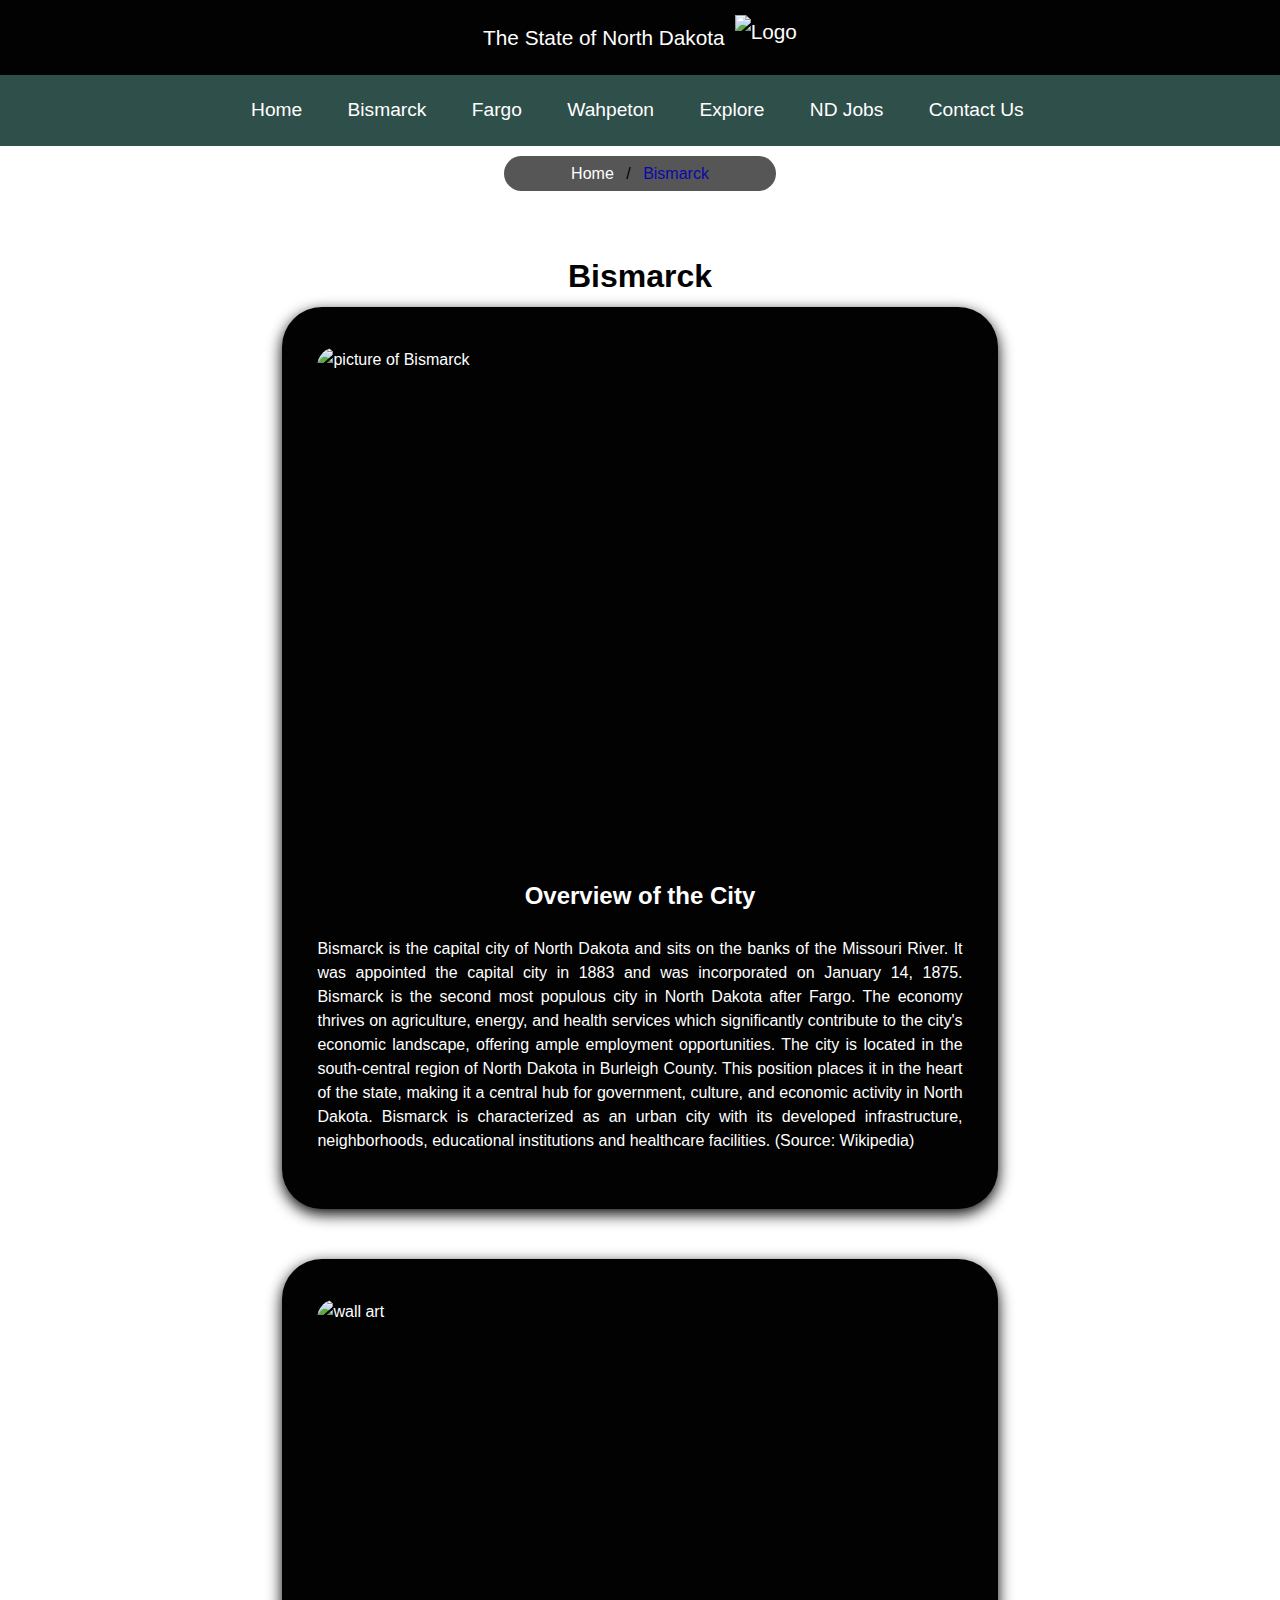
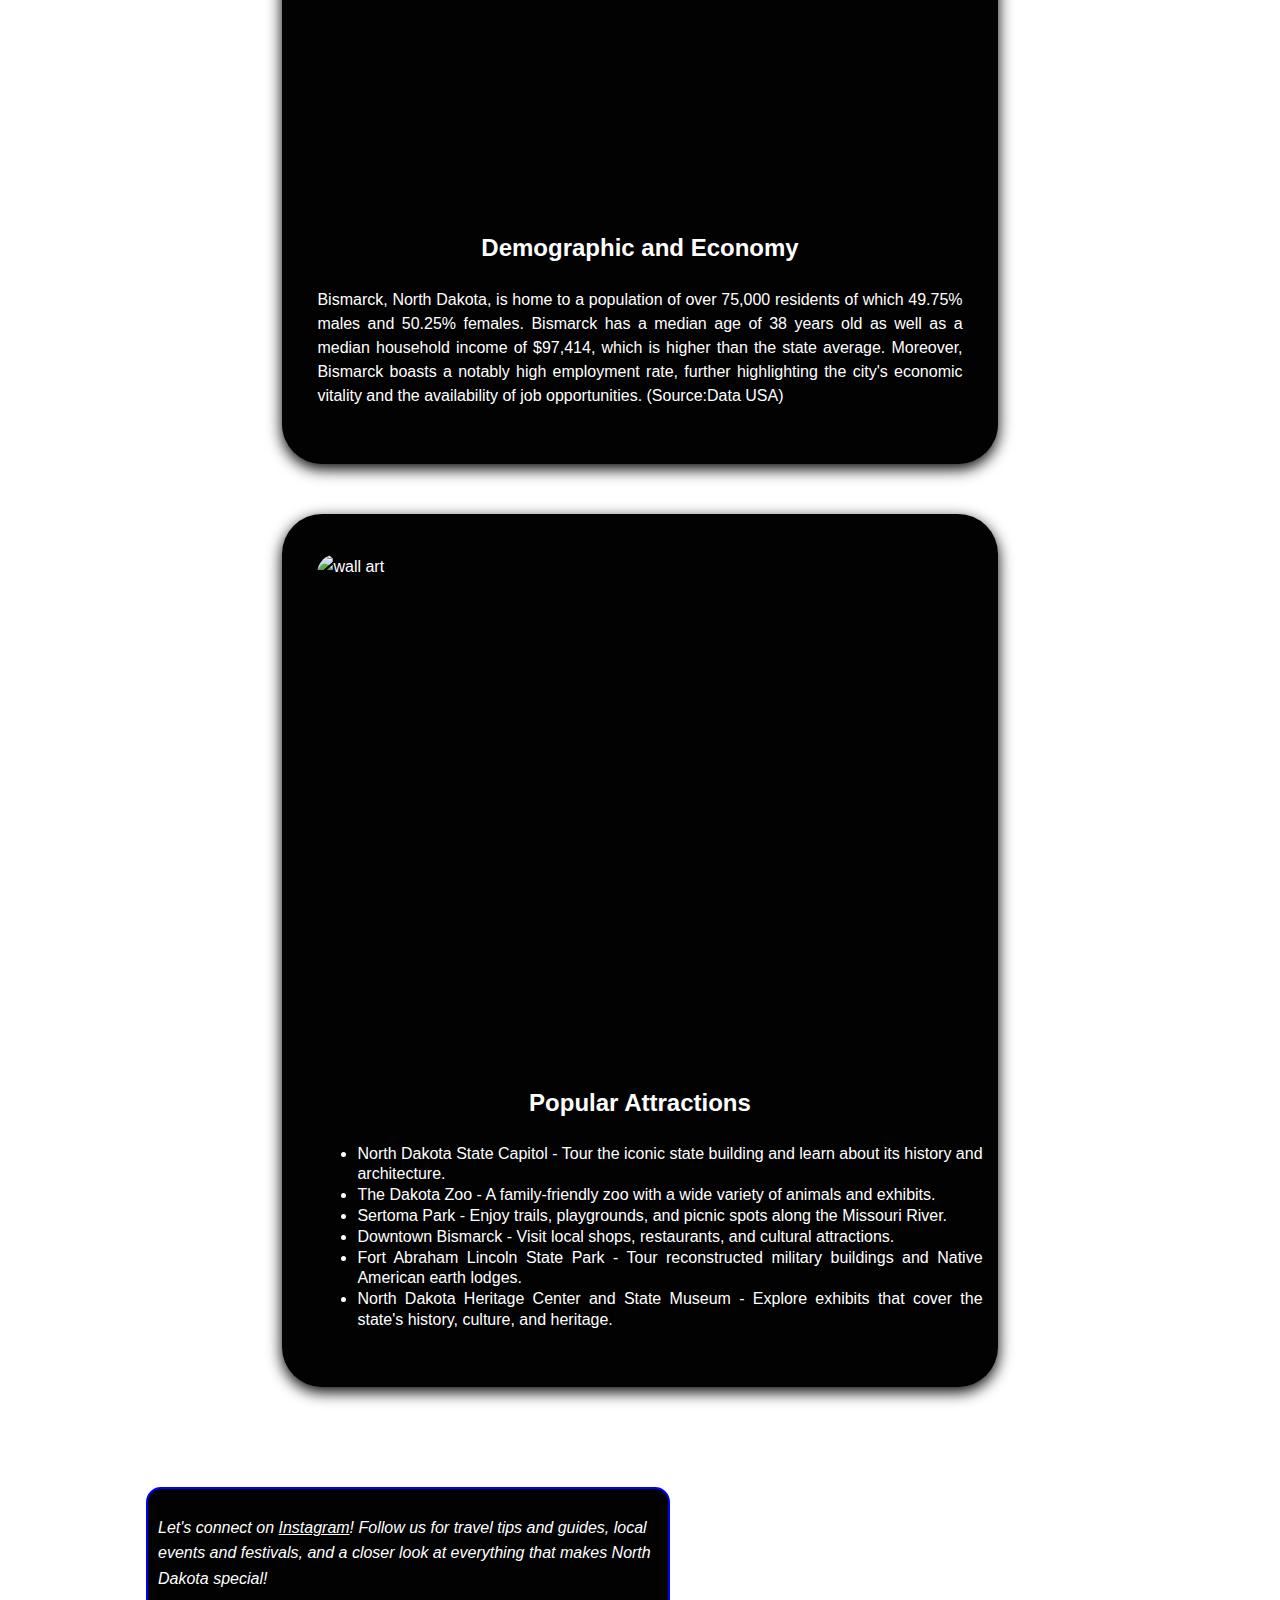
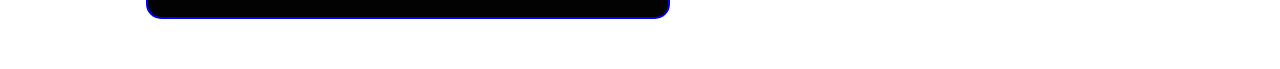
==== bismarck.html @ 4085461f "Add files via upload" ====
<!DOCTYPE html>
<html lang="en">
<head>
    <meta charset="UTF-8">
    <meta name="viewport" content="width=device-width, initial-scale=1.0">
    <title>The City of Bismarck</title>
    <link  rel = "stylesheet" href = "./style.css"/>
    <link rel = "icon" type = "image/gif" href = "./ndlogo.png"/>
</head>
<body class = "city-background">
    <header>
        <div class="header-container"> 
            <p>The State of North Dakota</p>
            <img src="images/ndlogo.png" alt="Logo" class="logo">
        </div>
    </header>
    <nav>
        <a href = "index.html">Home</a> &nbsp;
        <a href ="bismarck.html">Bismarck</a> &nbsp;
        <a href ="fargo.html">Fargo</a> &nbsp;
        <a href = "wahpeton.html">Wahpeton</a>&nbsp;
        <a href = "explore.html">Explore</a>&nbsp;
        <a href="https://www.jobsnd.com/" target = "_blank">ND Jobs</a>&nbsp;
        <a href = "contact.html">Contact Us</a>&nbsp;
    </nav>
    <ul class = "breadcrumb">
        <li><a href = "index.html">Home</a></li>
        <li>Bismarck</li>
    </ul>
    </nav>
    
    <section id = "primary-container">
        <h1 id = "city-h1">Bismarck</h1>
        <div class = "city-container">
            <img src = "images/ndpic.jpg" alt = "picture of Bismarck" class = "content-image imagehover"/>
            <h2 class = "city-h2">Overview of the City</h2>
            <p class = "content-text">Bismarck is the capital city of North Dakota and sits on
                the banks of the Missouri River. It was appointed the capital
                city in 1883 and was incorporated on January 14, 1875. Bismarck is the second most populous
                  city in North Dakota after Fargo. The economy thrives on agriculture, energy, and health 
                  services which significantly contribute to the city's economic landscape, offering ample employment opportunities. 
                   The city is located in the south-central region 
                   of North Dakota in Burleigh County. This position places it
                    in the heart of the state, making it a central hub for government, 
                    culture, and economic activity in North Dakota. Bismarck is characterized 
                    as  an urban city with its developed infrastructure, neighborhoods, 
                    educational institutions and healthcare facilities. (Source: Wikipedia)       
            </p>
       </div>
       <div class = "city-container">
            <img src = "images/bismarck-nd-1.webp" alt = "wall art" class = "content-image  imagehover"/>
            <h2 class = "city-h2">Demographic and Economy</h2>
            <p class = "content-text">Bismarck, North Dakota, is home to a population of over 75,000 residents of which 49.75% males 
                and 50.25% females. Bismarck has a  median age of 38 years old as well as a median household income of $97,414,
                which is higher than the state average.
                Moreover, Bismarck boasts a notably high employment rate, further highlighting the city's economic 
                vitality and the availability of job opportunities. (Source:Data USA)
            </p>
            
       </div>
       <div class = "city-container">
            <img src = "images/bismarck-art-alley.jpg" alt = "wall art" class = "content-image imagehover"/>
            <h2 class = "city-h2">Popular Attractions</h2>
            <ul class = "content-text">
                <li>North Dakota State Capitol - Tour the iconic state building and learn about its history and architecture.</li>
                <li>The Dakota Zoo - A family-friendly zoo with a wide variety of animals and exhibits.</li>
                <li>Sertoma Park - Enjoy trails, playgrounds, and picnic spots along the Missouri River.</li>
                <li>Downtown Bismarck - Visit local shops, restaurants, and cultural attractions.</li>
                <li>Fort Abraham Lincoln State Park - Tour reconstructed military buildings and Native American earth lodges.</li>
                <li>North Dakota Heritage Center and State Museum - Explore exhibits that cover the state's history, culture, and heritage.</li>
        </ul>
       </div>    
    </section>   
        <aside class = "global-aside">
            <p>Let's connect on <a href="#">Instagram</a>! Follow us for travel tips and guides, local events and festivals, and a closer look at everything that makes North Dakota special!</p>
       </aside>
</body>
</html>
---- style.css ----
:root{
    --color1:rgb(2, 2, 2);
    --color2:rgb(47, 79, 74);
    --color3:#DBF227;
    --color4:white;
    --color5:rgba(47, 79, 79, 0.68);
    --color6:#9FC131;
}

body {
    font-family:sans-serif;
    color: var(--color4);
    background-image: url('images/landscape.jpg');
    background-repeat: no-repeat;
    background-color:var(--color5);
    background-size:cover;
    background-attachment:fixed;
    margin: 0;
    padding: 0;
    line-height: 1.6;
}  
    

a:link {
    color:var(--color4);
    text-decoration: none;
}

a:hover  {
    color:var(--color6);
    transition: color 0.3s ease;
}

header {
    display: flex;
    justify-content: center;
    align-items: center;
    background-color:var(--color1);
    top: 0;
    width: 100%;
    height: 10%;
    z-index:1000;
    
}

.header-container {
    display:flex;
    align-items: center;
    justify-content: center;
    gap:10px;
    text-align: center;
    font-size: 1.3em;
}

.logo {
    height: 45px; 
}


nav {
    display: flex;
    justify-content: center;
    align-items: center;
    background-color:var(--color2);
    z-index: 999;
    width: 100%;
    height:auto;
    top: 10%;
    font-size: 1.2em;
}

nav a {
    text-decoration: none;
    padding: 20px;
    color: var(--color4);
    transition: color 0.3s ease;
}


figcaption {
    text-align: center;
    margin-bottom: 10%;
    font-weight: bolder;
    font-size: larger;
    padding:5%;

}


h1 {
    font-size: 2em;
    
}

h2 {
    text-align: center;
    margin-top: 3%;
    font-size: 2em;
    
}

.aside-container {
    position: relative;
    left: 10%;
    top:250px;
    width:30%;
    font-size: larger;
}


.intro-container {
    position:absolute;
    top:100%;
    max-width:100%;
    height:50%;
    background-color: var(--color2);
   
}

.intro {
    max-width: 100%;
    max-height: 100%;
    margin:0 3%;
    
}

.intro img {
    max-width: 35%;
    max-height: 50%;
    float: right;
    margin-left:1%;
    margin-top: -5px;
}

#section3 {
    display:flex;
    justify-content: center;
    width: 100%;
    background-color:var(--color5);
    position:absolute;
    top:150%;
}

#section3 img {
    width:45em;
    height:35em;
    border-radius:20px;
    border: 5px solid white;

}


/*city pages*/

ul.breadcrumb {
    top: 0px;
    position:relative;
    padding: 5px 8px;
    background-color:rgba(18, 17, 17, 0.708);
    width:20%;
    border-radius: 20px;
    text-align: center;
    margin:10px auto;
}

ul.breadcrumb li {
    display: inline;
   
}

ul.breadcrumb li+li:before {
    padding: 8px;
    color:black;
    content: "/\00a0";
}

ul.breadcrumb li a {
    text-decoration: none;
    color: var(--color4);
}

ul.breadcrumb li {
    color: rgb(9, 9, 169);
}

.city-background {
    background:var(--color4);

}

#city-h1 {
    text-align: center;
    color:var(--color1);
    margin-bottom:5px;
    margin-top:50px

}

.city-h2 {
    margin-top: 25px;
    margin-bottom:0px;
    font-size:x-large;
    
}

#primary-container {
    width:70%;
    margin: 0 auto;
    display: flex;
    flex-direction: column;
}


.city-container {
    display: flex; 
    flex-direction: column; 
    align-items: center; 
    border-radius: 40px;
    background-color: var(--color1);
    box-shadow:var(--color1) 0px 5px 15px;
    width:80%;
    margin: 0 auto; 
    padding-bottom: 40px;
    gap:5px;
    margin-bottom: 50px;

   
    
}

.content-image {
    width: 90%;
    height: 500px;
    padding-top: 0px;
    border-radius: 20px;
    margin-top: 40px;
    
}

.content-text {
    flex:1;
    padding-top: -25px;
    line-height:1.5;
    width: 90%;
    height: 400px;
    text-align: justify;
    border-radius: 20px;
}  

ul.content-text li {
    margin-left: 20px;
    line-height:1.3;
    
}

.imagehover:hover {
    transform:scale(1.05);
    transition: transform 0.3s ease;

}

/* Form */
form {
    background-color: black;
    padding: 20px;
    border-radius: 10px;
    box-shadow: white 0px 5px 15px;
    width: 30%;
    margin: 0 auto;
}

label {
    display: block;
   
}

input[type="text"],
    input[type="email"],
    
    textarea {
        width: 100%;
        padding: 10px;
        border: 2px solid var(--color3);
        border-radius: 5px;
        font-size: 14px;
        box-sizing: border-box;
}

.submit-button {
    background-color: var(--color4);
    width: 20%;
    height:30px;
    border-radius: 5px;
    margin-left: 200px;
    

}

/*explore page*/

.explore {
    position:relative;
    top: 80px;
    background-color: var(--color1);
    padding: 20px;
    margin:0 auto;
    width: 80%;
    padding-bottom:50px;
    border-radius: 20px;
    margin-bottom:100px;
    box-shadow:var(--color1) 0px 5px 15px;
}

.explore img {
    width: 40%;
    height: 360px;
    float:right;
    margin-top:-50px;
    margin-right:20px;
    

}

.explore-heading {
    color: var(--color4);
    text-align: left;
    margin-left: 20px;

}

ol {
    padding-bottom:50px ;
}

/*table*/

table {
    width: 55%;
   
}

th, td {
    padding:10px;
    border: 1px white solid;
    text-align: center;
}

.explore p {
    margin-left: 20px;

}

table {
    border-spacing: 10px;
    margin-left: 12px;
}

tr:hover {
    background-color: var(--color5);

}

.table-image {
    width: 40%;
    float:right;
    position: relative;
    top:20px;
    margin-right:20px;
}
    

    
.global-aside {
    position:relative;
    float:right;
    top: 50px;
    padding:10px;
    border-radius: 15px;
    background-color: var(--color1);
    width:500px;
    margin-bottom: 100px;
    margin-right:610px;
    font-style: italic;
    border: 2px blue solid;

    
}

.global-aside a {
    text-decoration: underline;

}
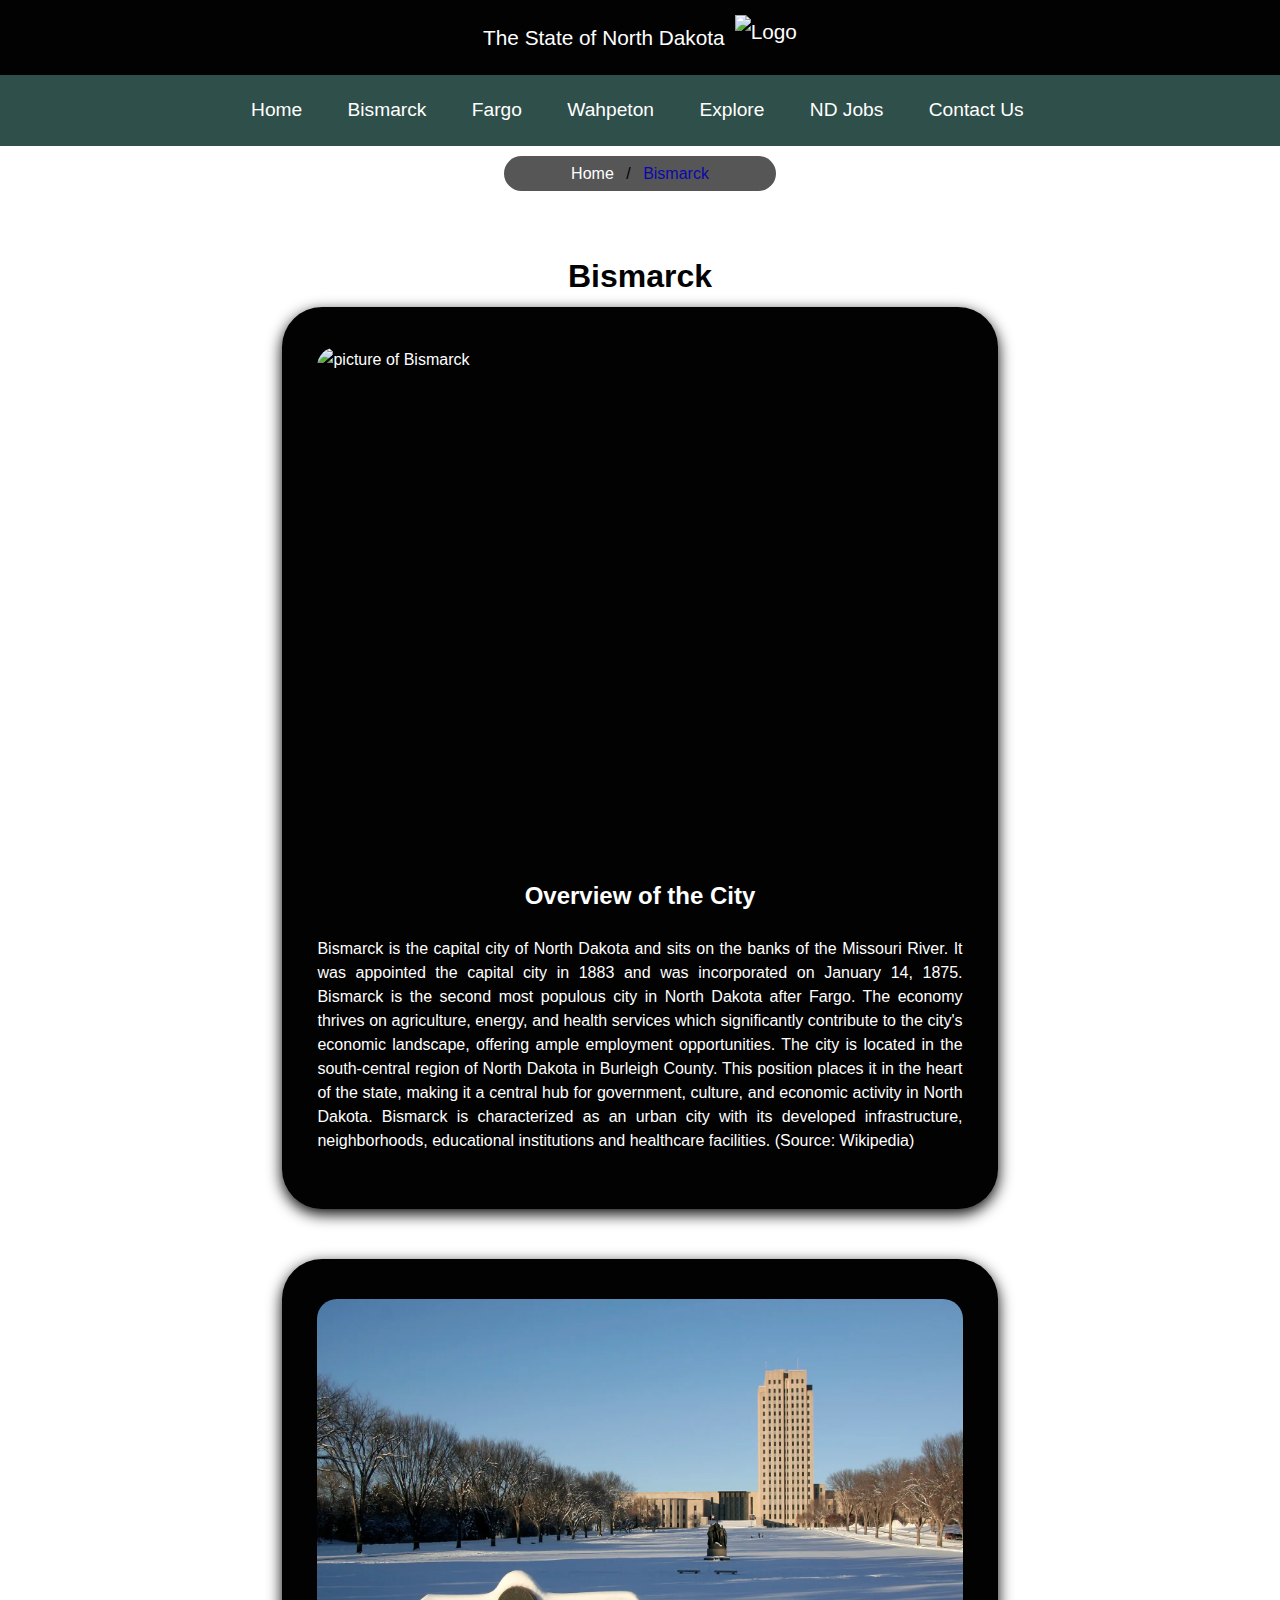
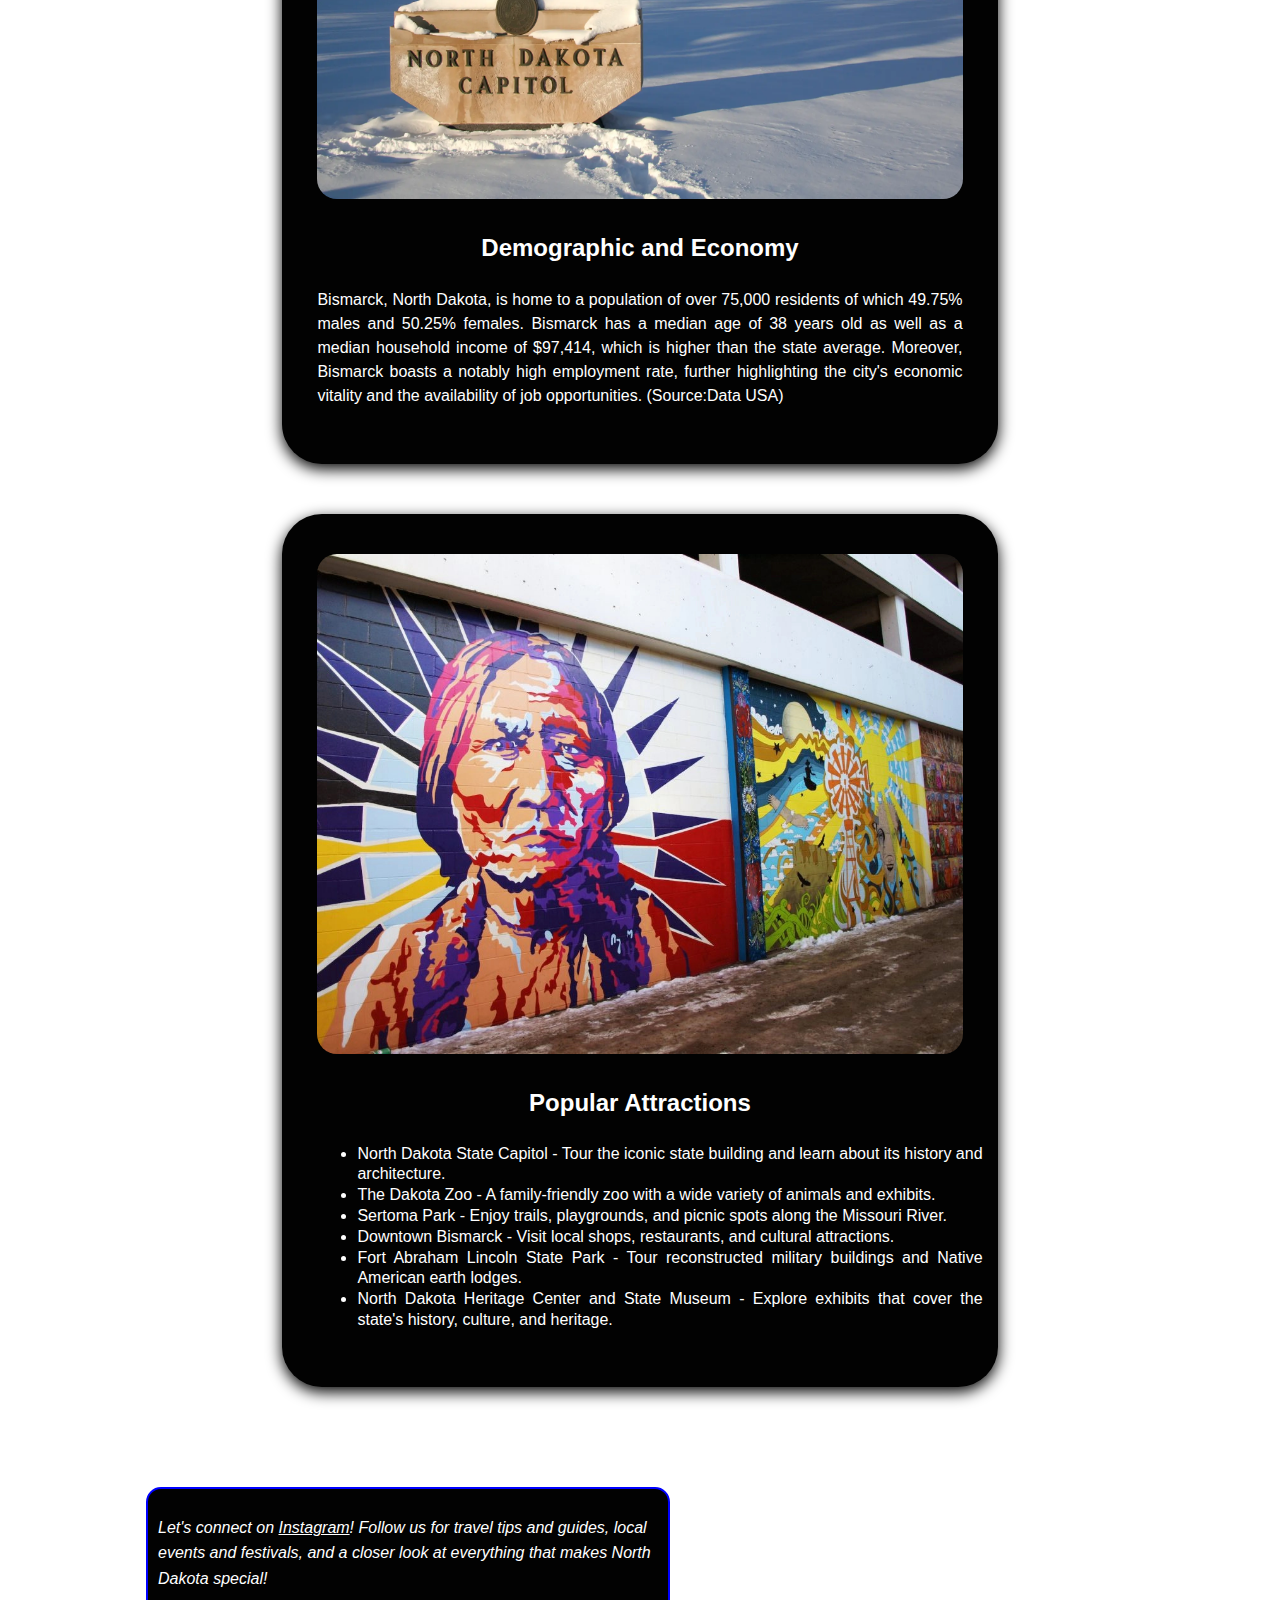
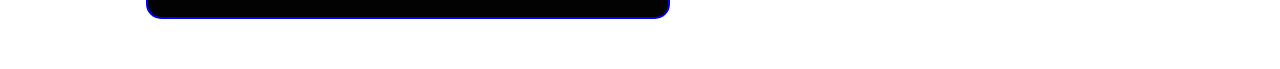
==== commit fec8afeb: "Update bismarck.html" ====
--- a/bismarck.html
+++ b/bismarck.html
@@ -11,7 +11,7 @@
     <header>
         <div class="header-container"> 
             <p>The State of North Dakota</p>
-            <img src="images/ndlogo.png" alt="Logo" class="logo">
+            <img src="ndlogo.png" alt="Logo" class="logo">
         </div>
     </header>
     <nav>
@@ -32,7 +32,7 @@
     <section id = "primary-container">
         <h1 id = "city-h1">Bismarck</h1>
         <div class = "city-container">
-            <img src = "images/ndpic.jpg" alt = "picture of Bismarck" class = "content-image imagehover"/>
+            <img src = "ndpic.jpg" alt = "picture of Bismarck" class = "content-image imagehover"/>
             <h2 class = "city-h2">Overview of the City</h2>
             <p class = "content-text">Bismarck is the capital city of North Dakota and sits on
                 the banks of the Missouri River. It was appointed the capital
@@ -48,7 +48,7 @@
             </p>
        </div>
        <div class = "city-container">
-            <img src = "images/bismarck-nd-1.webp" alt = "wall art" class = "content-image  imagehover"/>
+            <img src = "bismarck-nd-1.webp" alt = "wall art" class = "content-image  imagehover"/>
             <h2 class = "city-h2">Demographic and Economy</h2>
             <p class = "content-text">Bismarck, North Dakota, is home to a population of over 75,000 residents of which 49.75% males 
                 and 50.25% females. Bismarck has a  median age of 38 years old as well as a median household income of $97,414,
@@ -59,7 +59,7 @@
             
        </div>
        <div class = "city-container">
-            <img src = "images/bismarck-art-alley.jpg" alt = "wall art" class = "content-image imagehover"/>
+            <img src = "bismarck-art-alley.jpg" alt = "wall art" class = "content-image imagehover"/>
             <h2 class = "city-h2">Popular Attractions</h2>
             <ul class = "content-text">
                 <li>North Dakota State Capitol - Tour the iconic state building and learn about its history and architecture.</li>
@@ -75,4 +75,4 @@
             <p>Let's connect on <a href="#">Instagram</a>! Follow us for travel tips and guides, local events and festivals, and a closer look at everything that makes North Dakota special!</p>
        </aside>
 </body>
-</html>+</html>
